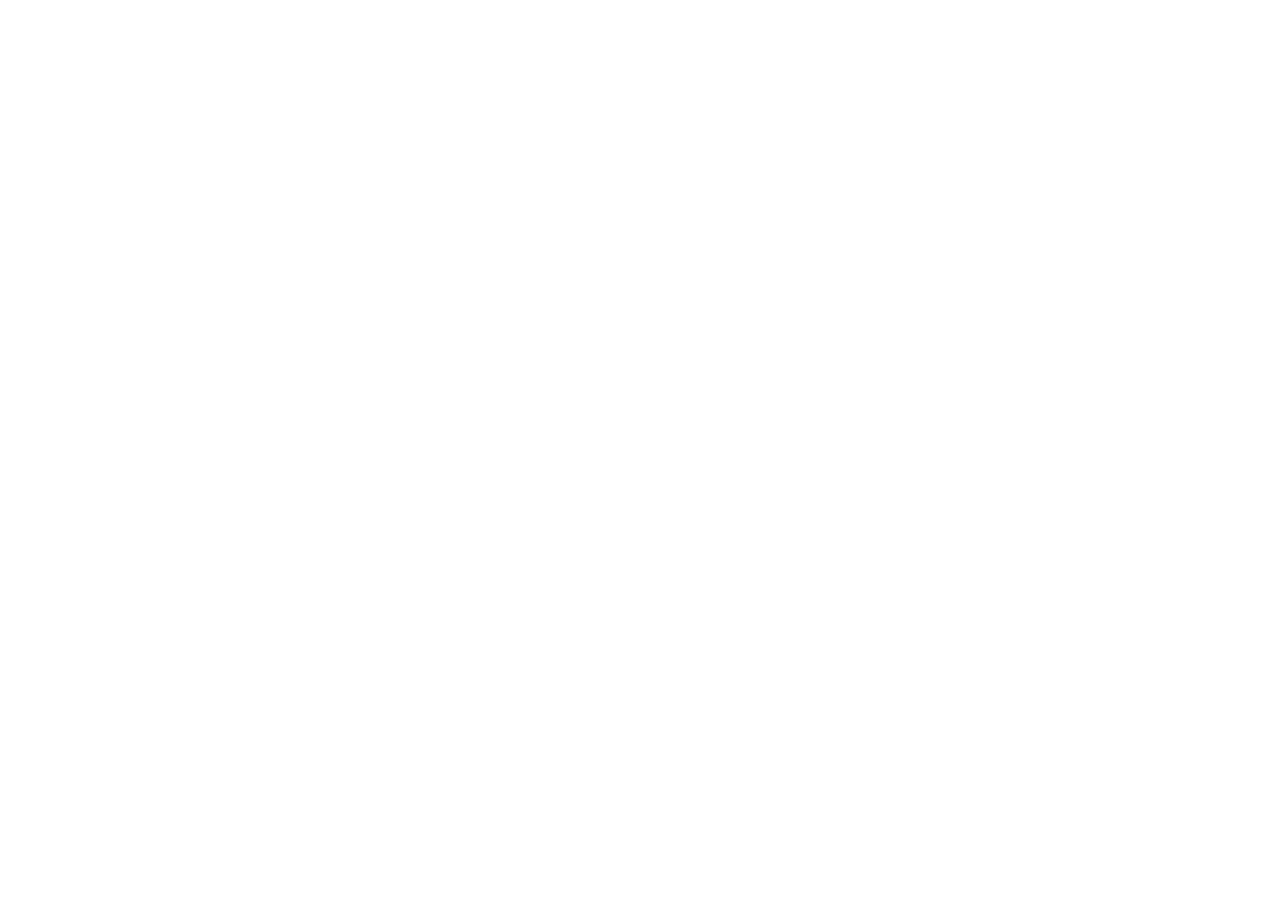
==== mindmap.html @ 2d4d116b "mindterm assignment" ====
<!DOCTYPE html>
<html lang="en">
  <head>
    <meta charset="UTF-8">
    <meta name="viewport" content="width=device-width, initial-scale=1.0">
    <meta http-equiv="X-UA-Compatible" content="ie=edge">

    <link rel="stylesheet" type="text/css" href="css/main.css">

    <title>Mindmap</title>
  </head>
---- css/main.css ----
body {
    margin: 0;
    padding: 0;
    box-sizing: border-box;
    text-decoration: none;
    list-style: none;
    font-family: Arial, Helvetica, sans-serif;
  }
  
  .cover-image {
    background-image: url('https://wildflour.com.ph/wp-content/uploads/2020/11/wf-cafe-bghover.jpg');
    background-size: cover;
    background-position: center;
    background-repeat: no-repeat;
    width: 100%;
    height: 100vh;
  }
  nav{
    background: orange;
    height: 120px;
    width: 100%;
  }
  label.menu{
    color: black;
    font-size: 35px;
    line-height: 80px;
    padding: 0;
    font-weight: bold;
  }
  nav ul{
    float: left;
    margin-left: 90px;
  }

  nav ul li{
display: inline-block;
line-height: 60px;
margin: 0 5 px;
  }

  nav ul li a{
    color: black;
    font-size: 17px;
    text-transform: uppercase;
  }
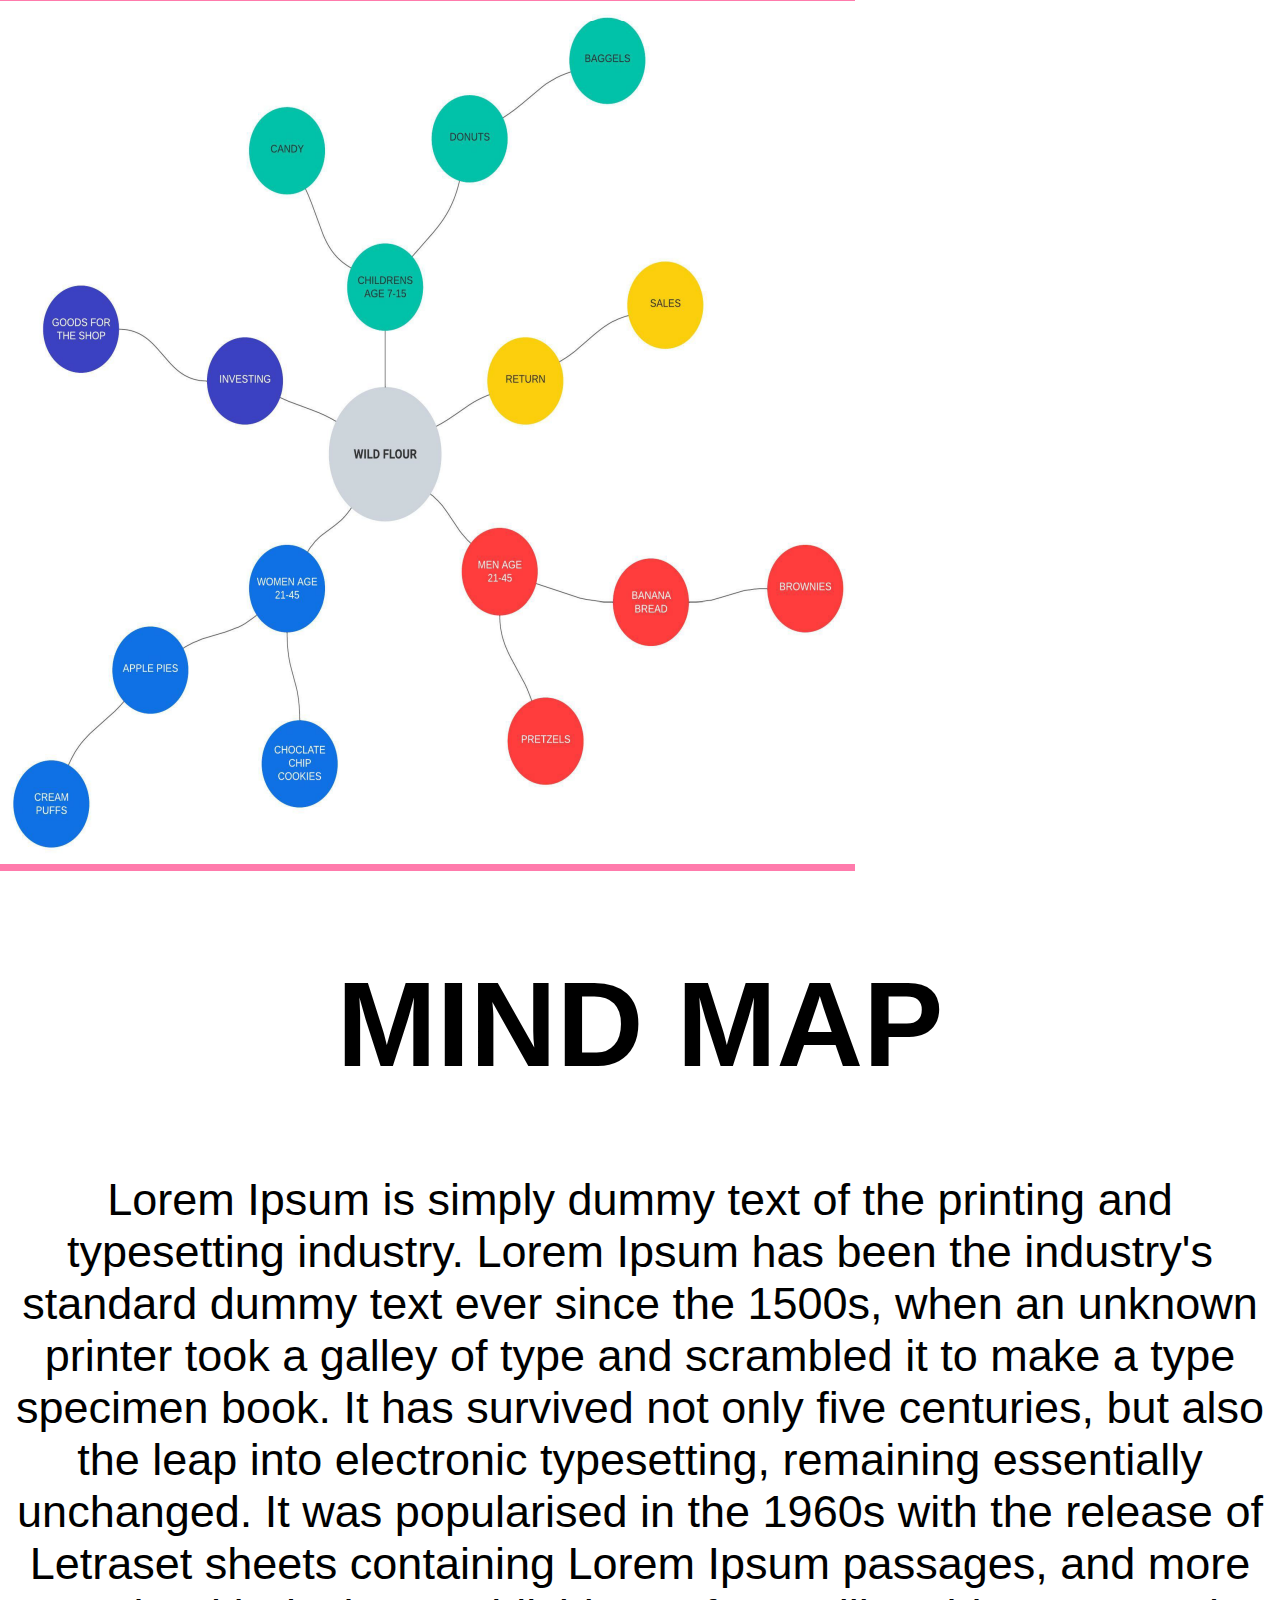
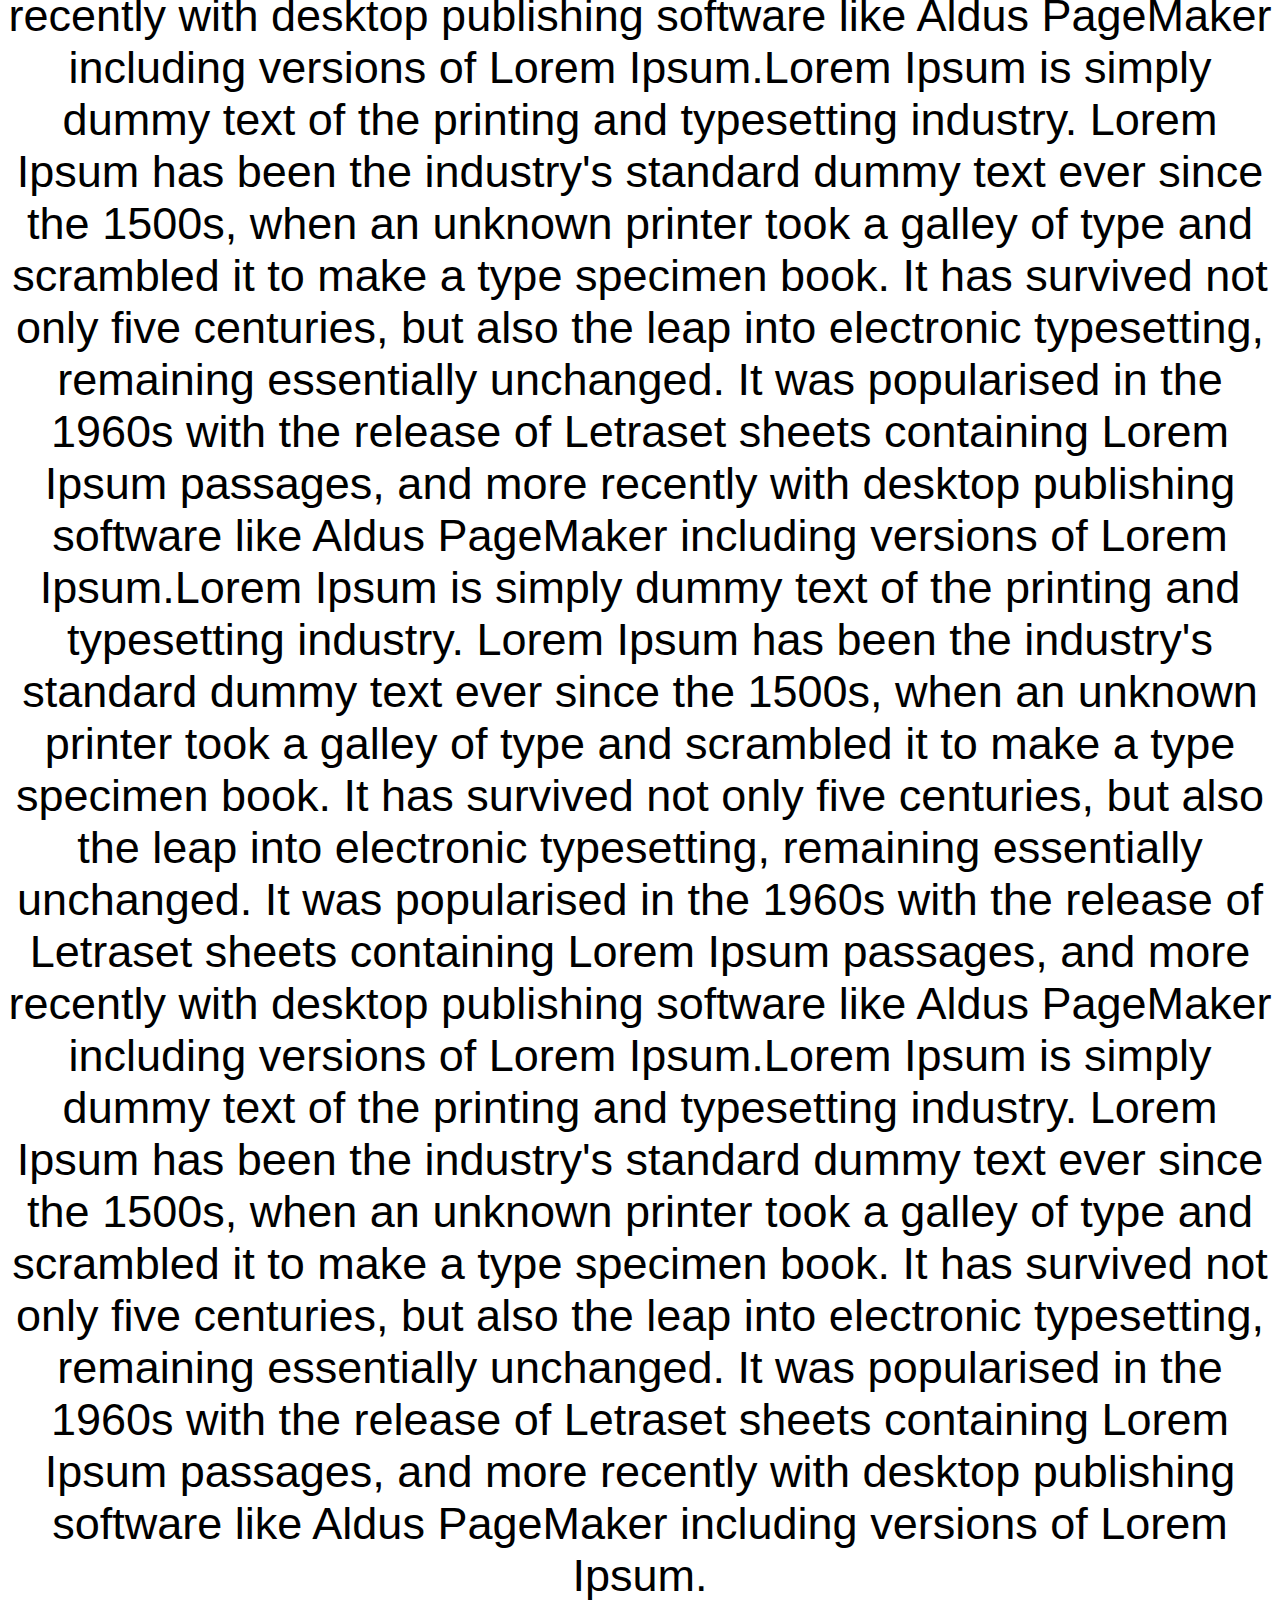
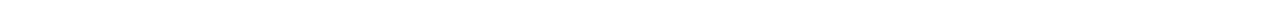
==== commit c160fe92: "midterm assignemt" ====
--- a/mindmap.html
+++ b/mindmap.html
@@ -8,4 +8,16 @@
     <link rel="stylesheet" type="text/css" href="css/main.css">
 
     <title>Mindmap</title>
-  </head>+  </head>
+
+  <body>
+    <img src="images/MINDMAP.png" alt="">
+    
+    <div class="head-centre">
+    <h1>Mind Map</h1>
+    </div>
+
+    <div class="text-editor">
+    <p1>Lorem Ipsum is simply dummy text of the printing and typesetting industry. Lorem Ipsum has been the industry's standard dummy text ever since the 1500s, when an unknown printer took a galley of type and scrambled it to make a type specimen book. It has survived not only five centuries, but also the leap into electronic typesetting, remaining essentially unchanged. It was popularised in the 1960s with the release of Letraset sheets containing Lorem Ipsum passages, and more recently with desktop publishing software like Aldus PageMaker including versions of Lorem Ipsum.Lorem Ipsum is simply dummy text of the printing and typesetting industry. Lorem Ipsum has been the industry's standard dummy text ever since the 1500s, when an unknown printer took a galley of type and scrambled it to make a type specimen book. It has survived not only five centuries, but also the leap into electronic typesetting, remaining essentially unchanged. It was popularised in the 1960s with the release of Letraset sheets containing Lorem Ipsum passages, and more recently with desktop publishing software like Aldus PageMaker including versions of Lorem Ipsum.Lorem Ipsum is simply dummy text of the printing and typesetting industry. Lorem Ipsum has been the industry's standard dummy text ever since the 1500s, when an unknown printer took a galley of type and scrambled it to make a type specimen book. It has survived not only five centuries, but also the leap into electronic typesetting, remaining essentially unchanged. It was popularised in the 1960s with the release of Letraset sheets containing Lorem Ipsum passages, and more recently with desktop publishing software like Aldus PageMaker including versions of Lorem Ipsum.Lorem Ipsum is simply dummy text of the printing and typesetting industry. Lorem Ipsum has been the industry's standard dummy text ever since the 1500s, when an unknown printer took a galley of type and scrambled it to make a type specimen book. It has survived not only five centuries, but also the leap into electronic typesetting, remaining essentially unchanged. It was popularised in the 1960s with the release of Letraset sheets containing Lorem Ipsum passages, and more recently with desktop publishing software like Aldus PageMaker including versions of Lorem Ipsum.</p1>
+    </div>
+  </body>--- a/css/main.css
+++ b/css/main.css
@@ -17,14 +17,15 @@
   }
   nav{
     background: orange;
-    height: 120px;
+    height: 200px;
     width: 100%;
   }
   label.menu{
+    text-align: right;
     color: black;
-    font-size: 35px;
+    font-size: 65px;
     line-height: 80px;
-    padding: 0;
+    padding-right: 20px;
     font-weight: bold;
   }
   nav ul{
@@ -33,13 +34,89 @@
   }
 
   nav ul li{
-display: inline-block;
-line-height: 60px;
-margin: 0 5 px;
+    background-color: black;
+    display: inline-block;
+    line-height: 60px;
+    margin: 0 20px;
   }
 
   nav ul li a{
-    color: black;
-    font-size: 17px;
+    color: white;
+    font-size: 45px;
     text-transform: uppercase;
-  }+  }
+
+.text-editor{
+  font-size: 45px;
+  text-decoration: wavy;
+  text-align: center;
+
+}
+.head-centre{
+  font-size: 60px;
+  text-align: center;
+  text-decoration: blue;
+  text-transform: uppercase;
+}
+header {
+  display: flex;
+  align-items: center;
+  justify-content: space-between;
+  padding: 20px;
+  background-color: #8a2be2;
+  color: #fff;
+}
+
+.logo-container {
+  width: 200px;
+  height: 200px;
+  background-color: #fff;
+  border-radius: 50%;
+  display: flex;
+  align-items: center;
+  justify-content: center;
+  box-shadow: 0 0 10px #8a2be2;
+  margin-left: 2cm;
+}
+
+.logo-container h1 {
+  font-size: 36px;
+  font-weight: bold;
+  color: #000;
+  text-align: center;
+  margin: 0;
+  text-shadow: 2px 2px 4px rgba(0, 0, 0, 0.3);
+}
+
+.contact-info {
+  text-align: right;
+  font-size: 24px;
+}
+
+section {
+  margin-bottom: 40px;
+  padding: 20px;
+}
+
+footer {
+  font-size: 28px;
+  text-align: center;
+  padding: 20px;
+}
+
+.left-sections {
+  font-size: 35px;
+  float: left;
+  width: 50%;
+}
+
+.right-sections {
+  font-size: 35px;
+  float: right;
+  width: 50%;
+}
+
+.center-section {
+  font-size: 35px;
+  text-align: center;
+}